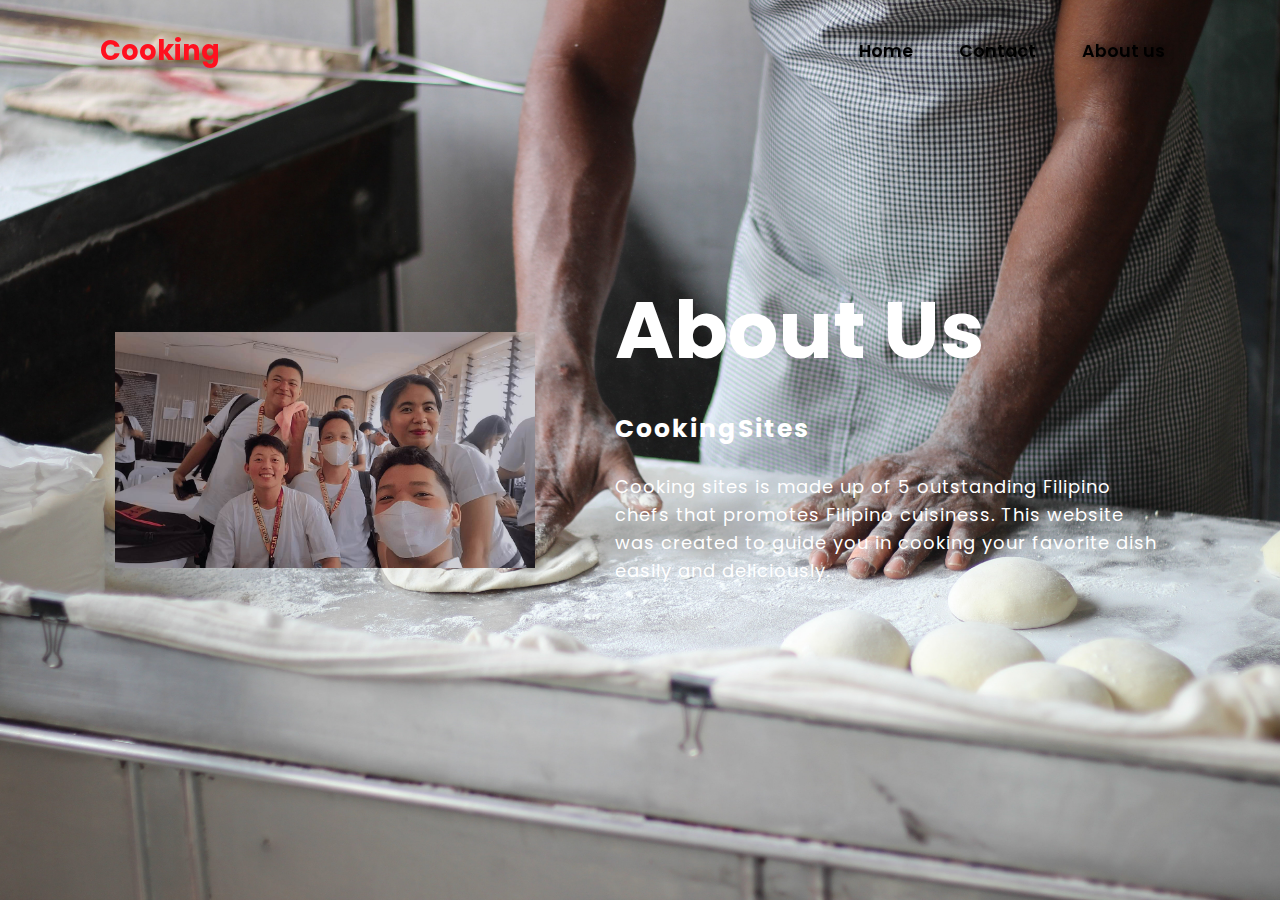
==== aboutus.html @ 5f2f1daf "first commit" ====
<!DOCTYPE html>
<html lang="en">

<head>
    <title>Welcome to Cooking Site</title>
    <link rel="stylesheet" href="aboutus.css">
</head>

<body>

    <header>
        <h2 class="aboutus">Cooking</h2>
        <nav class="nav">
            <a href="index.html" target="_blank">Home</a>    
            <a href="contact.html" target="_blank">Contact</a>
            <a href="aboutus.html" target="_blank">About us</a>
                       
        </nav>
    </header>
            
    <section class="Background">
        <div class="main">
             <img src="grouppic.jpg">
             <div class="about-text">
                   <h1>About Us</h1>
                   <h5>CookingSites</h5>
                   <p>Cooking sites is made up of 5 outstanding Filipino chefs that promotes Filipino cuisiness.
                    This website was created to guide you in cooking your favorite dish easily and deliciously.
                   </p>
              </div>

             



         </div>

     </section>
---- aboutus.css ----
@import url('https://fonts.googleapis.com/css2?family=Poppins:wght@300;@400;@500;600;@700;@800&display=swap');

* 
  {
     margin: 0;
     padding: 0;
     box-sizing: border-box;
     font-family: 'Poppins', sans-serif;

  }

   header {
          position: fixed;
          top: 0;
          left: 0;
          width: 100%;  
          padding: 30px 100px;
          display: flex;
          justify-content: space-between;
          align-items: center;
          z-index: 100;



  }

  .aboutus {
      color: #ff101f ;
      font-size: 1.7em;
      cursor: default;
      
  }
  .nav a  {
    color: black    ;
    font-size: 1.1em;
    text-shadow: 0 0 10px rgba(0, 0, 0, .8) ;   
    margin-left: 12px;
    text-decoration: none;
    padding: 6px 15px;
    font-weight: 600;
    border-radius: 2opx;


  }

   .nav a:hover {
         border-bottom: 2px solid blue;


   }

   .nav  .btnLogin-popup 
   {
      width: 130px;
      height: 50px;
      background: transparent;
      border: 2px solid #fff;
      outline: none;
      border-radius: 6px;
      cursor: pointer;
      font-size: 1.1em;
      color: #fff;
      font-weight: 600;
      margin-left: 40px;
      transition: .5s;




   }

   .nav  .btnLogin-popup:hover
   {
  background: #fff;
  color: #162938;

   }
   .Background {
    width: 100%;
    padding: 78px 0px;
    position: relative;
       width: 100%;
       height: 100vh;
       background-image: url("pexels-vaibhav-jadhav-3218467.jpg");
       background-size: cover;
       background-position: center;
       display: flex;
       justify-content: center;
       align-items: center;

}
.Background img
{
    height: auto;
    width: 420px;
}
.about-text
{
    width: 550px;

}
.main
{
    width: 1130px;
    max-width: 95%;
    margin: 0 auto;
    display: flex;
    align-items: center;
    justify-content: space-around;
}
.about-text h1{
    color: white;
    font-size:80px ;
    text-transform: capitalize;
    margin-bottom: 20px;

}
.about-text h5
{
    color: white;
    font-size: 25px;
    text-transform: capitalize;
    margin-bottom: 25px;
    letter-spacing: 2px;

}
.about-text p{

    color: white;
    letter-spacing: 1px;
    line-height: 28px;
    font-size: 18px;
    margin-bottom: 45px;
    
}
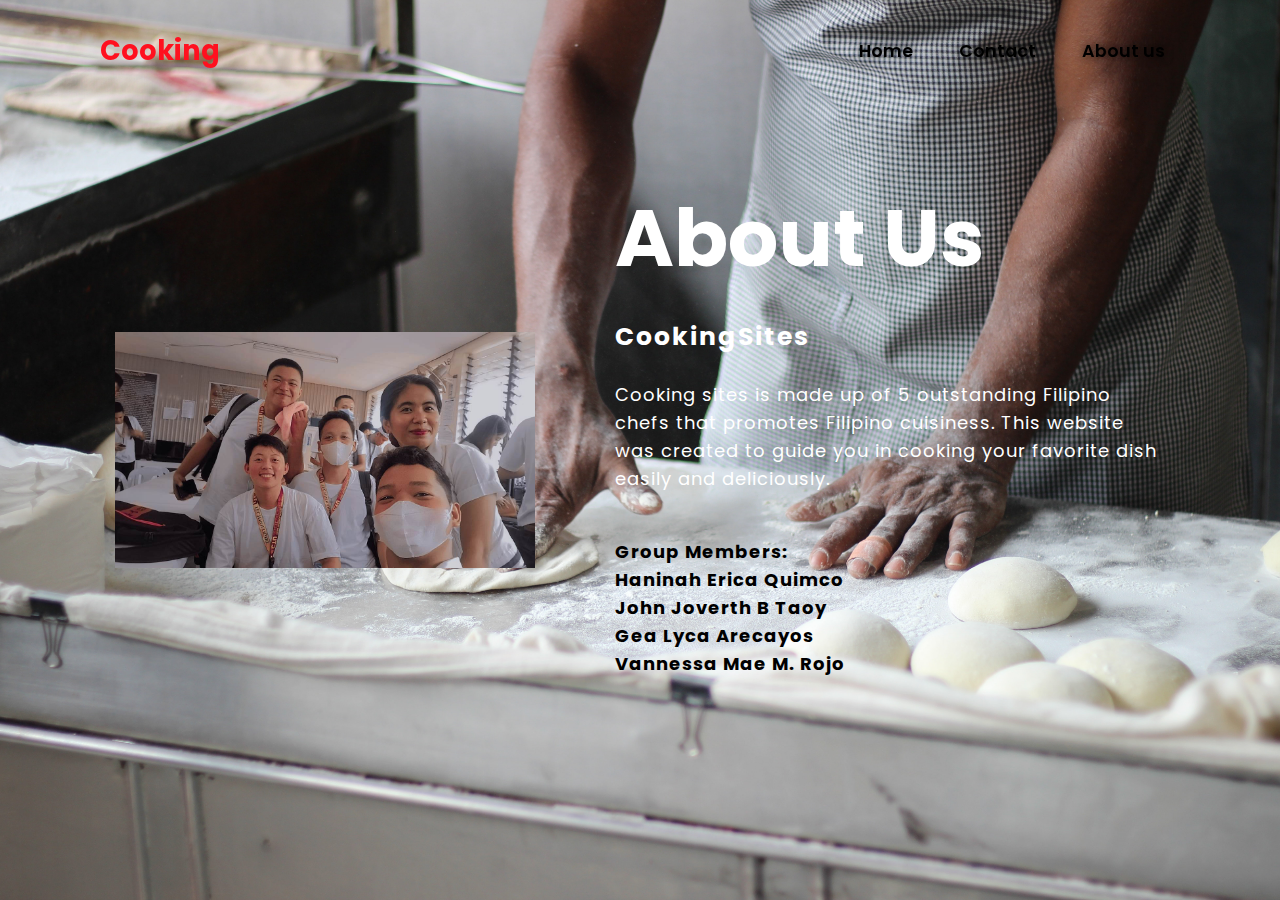
==== commit 145d513c: "new changes" ====
--- a/aboutus.html
+++ b/aboutus.html
@@ -25,8 +25,15 @@
                    <h1>About Us</h1>
                    <h5>CookingSites</h5>
                    <p>Cooking sites is made up of 5 outstanding Filipino chefs that promotes Filipino cuisiness.
-                    This website was created to guide you in cooking your favorite dish easily and deliciously.
+                    This website was created to guide you in cooking your favorite dish easily and deliciously. <br>
                    </p>
+                   <h4>
+                    Group Members:<br>
+                    Haninah Erica Quimco <br>
+                    John Joverth B Taoy  <br>
+                    Gea Lyca Arecayos    <br>
+                    Vannessa Mae M. Rojo <br>
+                   </h4>
               </div>
 
              
--- a/aboutus.css
+++ b/aboutus.css
@@ -133,3 +133,10 @@
     margin-bottom: 45px;
     
 }
+.about-text h4{
+    color: black;
+    letter-spacing: 1px;
+    line-height: 28px;
+    font-size: 18px;
+    margin-bottom: 45px;
+}
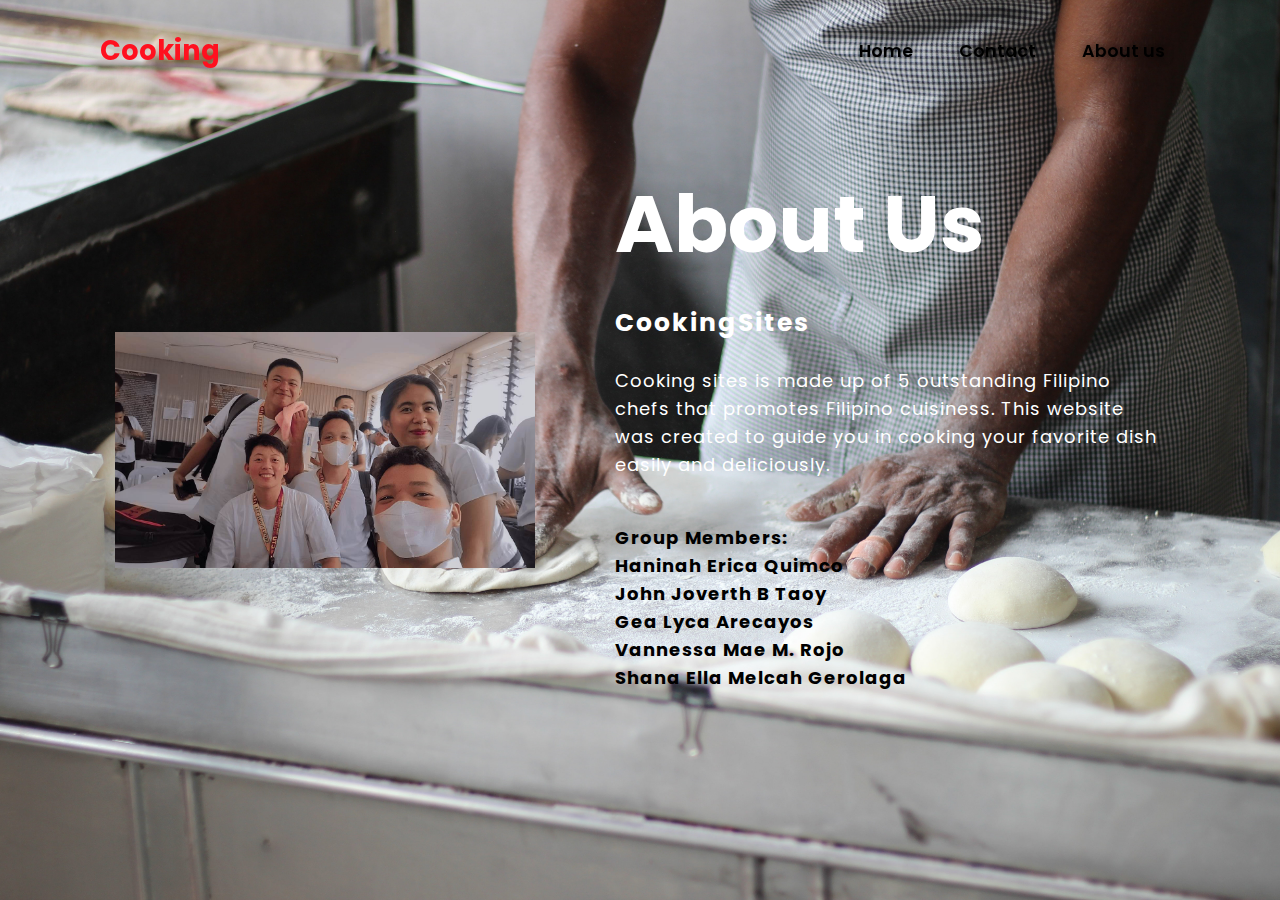
==== commit d7ea1a2a: "new changes" ====
--- a/aboutus.html
+++ b/aboutus.html
@@ -11,9 +11,9 @@
     <header>
         <h2 class="aboutus">Cooking</h2>
         <nav class="nav">
-            <a href="index.html" target="_blank">Home</a>    
-            <a href="contact.html" target="_blank">Contact</a>
-            <a href="aboutus.html" target="_blank">About us</a>
+            <a href="index.html">Home</a>    
+            <a href="contact.html">Contact</a>
+            <a href="aboutus.html">About us</a>
                        
         </nav>
     </header>
@@ -33,6 +33,7 @@
                     John Joverth B Taoy  <br>
                     Gea Lyca Arecayos    <br>
                     Vannessa Mae M. Rojo <br>
+                    Shana Ella Melcah Gerolaga <br>
                    </h4>
               </div>
 
